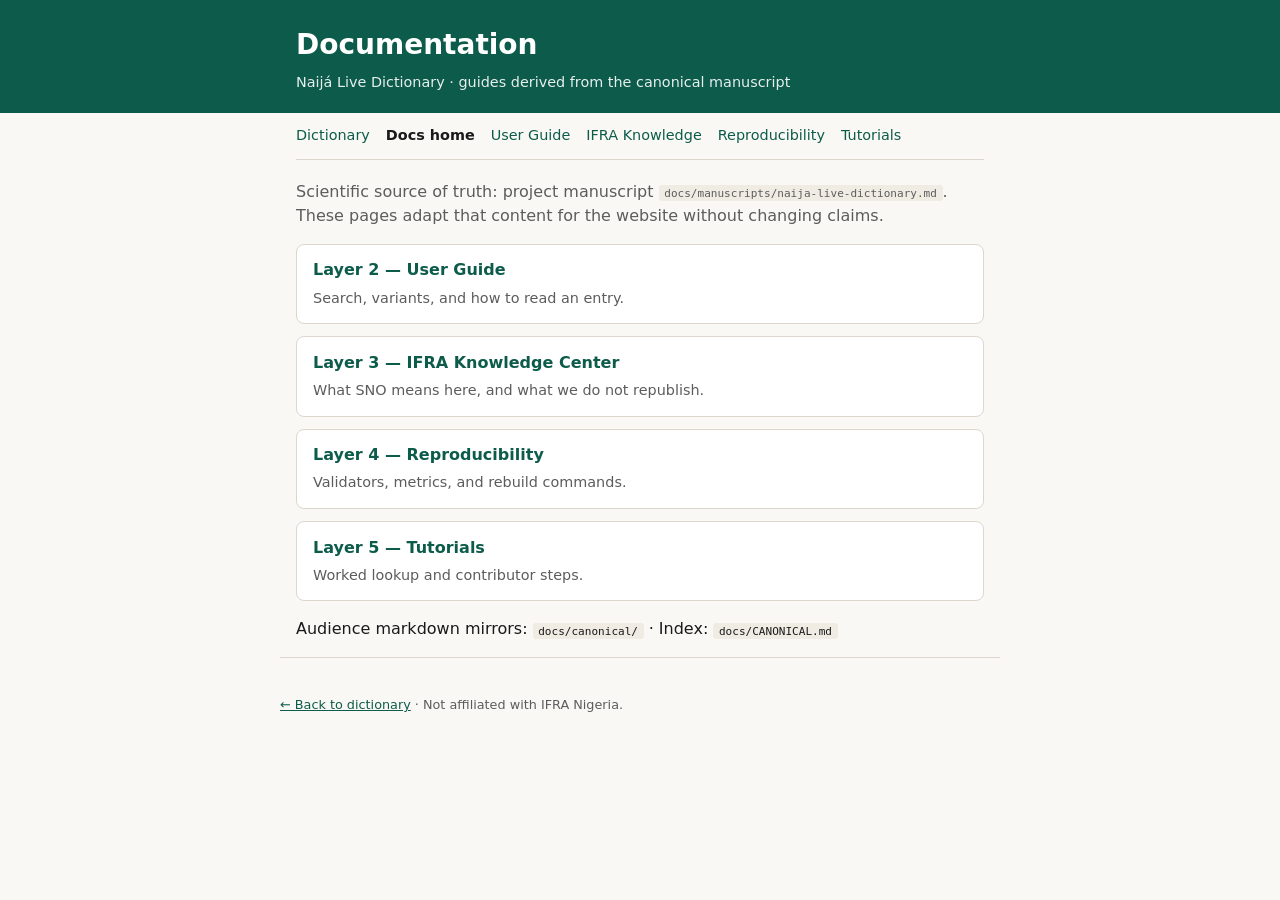
==== web/docs/index.html @ 5d5e9d36 "Publish the Naija Live Dictionary as its own repository. Separate this project from the parent Husse" ====
<!DOCTYPE html>
<html lang="en">
<head>
  <meta charset="utf-8">
  <meta name="viewport" content="width=device-width, initial-scale=1">
  <title>Documentation — Naijá Live Dictionary</title>
  <link rel="stylesheet" href="../style.css">
  <link rel="stylesheet" href="docs.css">
</head>
<body>
  <header class="header">
    <div class="wrap">
      <h1>Documentation</h1>
      <p class="tagline">Naijá Live Dictionary · guides derived from the canonical manuscript</p>
    </div>
  </header>
  <main class="wrap docs-body">
    <nav class="docs-nav" aria-label="Documentation">
      <a href="../">Dictionary</a>
      <a href="./" aria-current="page">Docs home</a>
      <a href="user/">User Guide</a>
      <a href="ifra/">IFRA Knowledge</a>
      <a href="repro/">Reproducibility</a>
      <a href="tutorials/">Tutorials</a>
    </nav>
    <p class="lede">Scientific source of truth: project manuscript <code>docs/manuscripts/naija-live-dictionary.md</code>. These pages adapt that content for the website without changing claims.</p>
    <ul class="docs-card-list">
      <li><a href="user/"><strong>Layer 2 — User Guide</strong><span>Search, variants, and how to read an entry.</span></a></li>
      <li><a href="ifra/"><strong>Layer 3 — IFRA Knowledge Center</strong><span>What SNO means here, and what we do not republish.</span></a></li>
      <li><a href="repro/"><strong>Layer 4 — Reproducibility</strong><span>Validators, metrics, and rebuild commands.</span></a></li>
      <li><a href="tutorials/"><strong>Layer 5 — Tutorials</strong><span>Worked lookup and contributor steps.</span></a></li>
    </ul>
    <p>Audience markdown mirrors: <code>docs/canonical/</code> · Index: <code>docs/CANONICAL.md</code></p>
  </main>
  <footer class="footer wrap">
    <p><a href="../">← Back to dictionary</a> · Not affiliated with IFRA Nigeria.</p>
  </footer>
</body>
</html>
---- web/style.css ----
:root {
  --bg: #faf8f5;
  --surface: #fff;
  --text: #1a1a1a;
  --muted: #5c5c5c;
  --accent: #0d5c4b;
  --accent-light: #e8f3ef;
  --border: #ddd6cc;
  --redirect: #7a4f01;
  --redirect-bg: #fff8eb;
  --radius: 8px;
  --font: system-ui, -apple-system, "Segoe UI", Roboto, sans-serif;
}

* { box-sizing: border-box; }

body {
  margin: 0;
  font-family: var(--font);
  background: var(--bg);
  color: var(--text);
  line-height: 1.5;
}

.wrap { max-width: 720px; margin: 0 auto; padding: 0 1rem; }

.header {
  background: var(--accent);
  color: #fff;
  padding: 1.5rem 0 1.25rem;
}

.header h1 { margin: 0; font-size: 1.5rem; font-weight: 700; }
.tagline { margin: 0.35rem 0 0; opacity: 0.9; font-size: 0.9rem; }

.search-panel { padding: 1.25rem 0 0.5rem; }

#q {
  width: 100%;
  padding: 0.75rem 1rem;
  font-size: 1rem;
  border: 1px solid var(--border);
  border-radius: var(--radius);
  background: var(--surface);
}

#q:focus {
  outline: 2px solid var(--accent);
  outline-offset: 2px;
}

.status { font-size: 0.85rem; color: var(--muted); min-height: 1.25rem; margin: 0.5rem 0 0; }

.redirect {
  background: var(--redirect-bg);
  border: 1px solid #e6c88a;
  border-radius: var(--radius);
  padding: 0.75rem 1rem;
  margin-bottom: 1rem;
  color: var(--redirect);
  font-size: 0.95rem;
}

.redirect strong { color: var(--text); }

.redirect .linkish {
  background: none;
  border: none;
  padding: 0;
  font: inherit;
  color: var(--accent);
  cursor: pointer;
  text-decoration: underline;
}

.hidden { display: none; }

.results { display: flex; flex-direction: column; gap: 0.75rem; padding-bottom: 2rem; }

.card {
  background: var(--surface);
  border: 1px solid var(--border);
  border-radius: var(--radius);
  padding: 1rem 1.1rem;
}

.card-head {
  display: flex;
  flex-wrap: wrap;
  align-items: baseline;
  gap: 0.5rem 0.75rem;
  margin-bottom: 0.35rem;
}

.lemma {
  font-size: 1.35rem;
  font-weight: 700;
  color: var(--accent);
}

.pos {
  font-size: 0.75rem;
  text-transform: uppercase;
  letter-spacing: 0.04em;
  color: var(--muted);
  background: var(--accent-light);
  padding: 0.15rem 0.45rem;
  border-radius: 4px;
}

.defs { margin: 0.35rem 0; }
.defs li { margin: 0.15rem 0; }

.examples {
  margin: 0.5rem 0 0;
  padding-left: 1rem;
  font-size: 0.9rem;
  color: var(--muted);
  border-left: 3px solid var(--border);
}

.examples .example-secondary {
  margin-top: 0.35rem;
  font-size: 0.85rem;
  opacity: 0.92;
}

.examples .ex-label {
  font-size: 0.75rem;
  text-transform: uppercase;
  letter-spacing: 0.03em;
  margin-right: 0.25rem;
  color: var(--muted);
}

.variants {
  margin-top: 0.6rem;
  font-size: 0.85rem;
  color: var(--muted);
}

.variants code {
  background: #f0ebe3;
  padding: 0.1rem 0.35rem;
  border-radius: 3px;
  font-size: 0.8rem;
}

.pron {
  margin-top: 0.5rem;
  font-size: 0.85rem;
  color: var(--muted);
}

.pron-hint {
  font-family: ui-monospace, "Cascadia Code", Consolas, monospace;
  color: var(--text);
}

.notes {
  margin-top: 0.5rem;
  font-size: 0.85rem;
  font-style: italic;
  color: var(--muted);
}

.footer {
  padding: 1.5rem 0 2rem;
  font-size: 0.8rem;
  color: var(--muted);
  border-top: 1px solid var(--border);
}

.footer a { color: var(--accent); }

.footer-note {
  margin: 0.35rem 0 0;
  font-size: 0.8rem;
  opacity: 0.85;
}

.sr-only {
  position: absolute;
  width: 1px;
  height: 1px;
  padding: 0;
  margin: -1px;
  overflow: hidden;
  clip: rect(0, 0, 0, 0);
  border: 0;
}

.empty a { color: var(--accent); }

.err-detail {
  display: block;
  margin-top: 0.75rem;
  font-size: 0.8rem;
  opacity: 0.85;
}

@media (min-width: 600px) {
  .header h1 { font-size: 1.75rem; }
}
---- web/docs/docs.css ----
/* Docs layer — extends web/style.css */
.docs-nav {
  display: flex;
  flex-wrap: wrap;
  gap: 0.5rem 1rem;
  padding: 0.75rem 0;
  border-bottom: 1px solid var(--border);
  margin-bottom: 1.25rem;
  font-size: 0.9rem;
}

.docs-nav a {
  color: var(--accent);
  text-decoration: none;
}

.docs-nav a:hover { text-decoration: underline; }
.docs-nav a[aria-current="page"] {
  font-weight: 700;
  color: var(--text);
}

.docs-body h1 { font-size: 1.5rem; margin: 0 0 0.5rem; color: var(--accent); }
.docs-body h2 { font-size: 1.15rem; margin: 1.5rem 0 0.5rem; }
.docs-body p, .docs-body li { color: var(--text); }
.docs-body .lede { color: var(--muted); margin-top: 0; }
.docs-body code {
  background: #f0ebe3;
  padding: 0.1rem 0.35rem;
  border-radius: 3px;
  font-size: 0.85em;
}
.docs-body pre {
  background: #f0ebe3;
  padding: 0.85rem 1rem;
  border-radius: var(--radius);
  overflow-x: auto;
  font-size: 0.85rem;
}
.docs-body table {
  width: 100%;
  border-collapse: collapse;
  font-size: 0.9rem;
  margin: 0.75rem 0 1.25rem;
}
.docs-body th, .docs-body td {
  border: 1px solid var(--border);
  padding: 0.45rem 0.6rem;
  text-align: left;
}
.docs-body th { background: var(--accent-light); }
.docs-card-list {
  list-style: none;
  padding: 0;
  display: flex;
  flex-direction: column;
  gap: 0.75rem;
}
.docs-card-list a {
  display: block;
  padding: 0.85rem 1rem;
  border: 1px solid var(--border);
  border-radius: var(--radius);
  background: var(--surface);
  color: inherit;
  text-decoration: none;
}
.docs-card-list a:hover { border-color: var(--accent); }
.docs-card-list strong { color: var(--accent); display: block; margin-bottom: 0.2rem; }
.docs-card-list span { color: var(--muted); font-size: 0.9rem; }
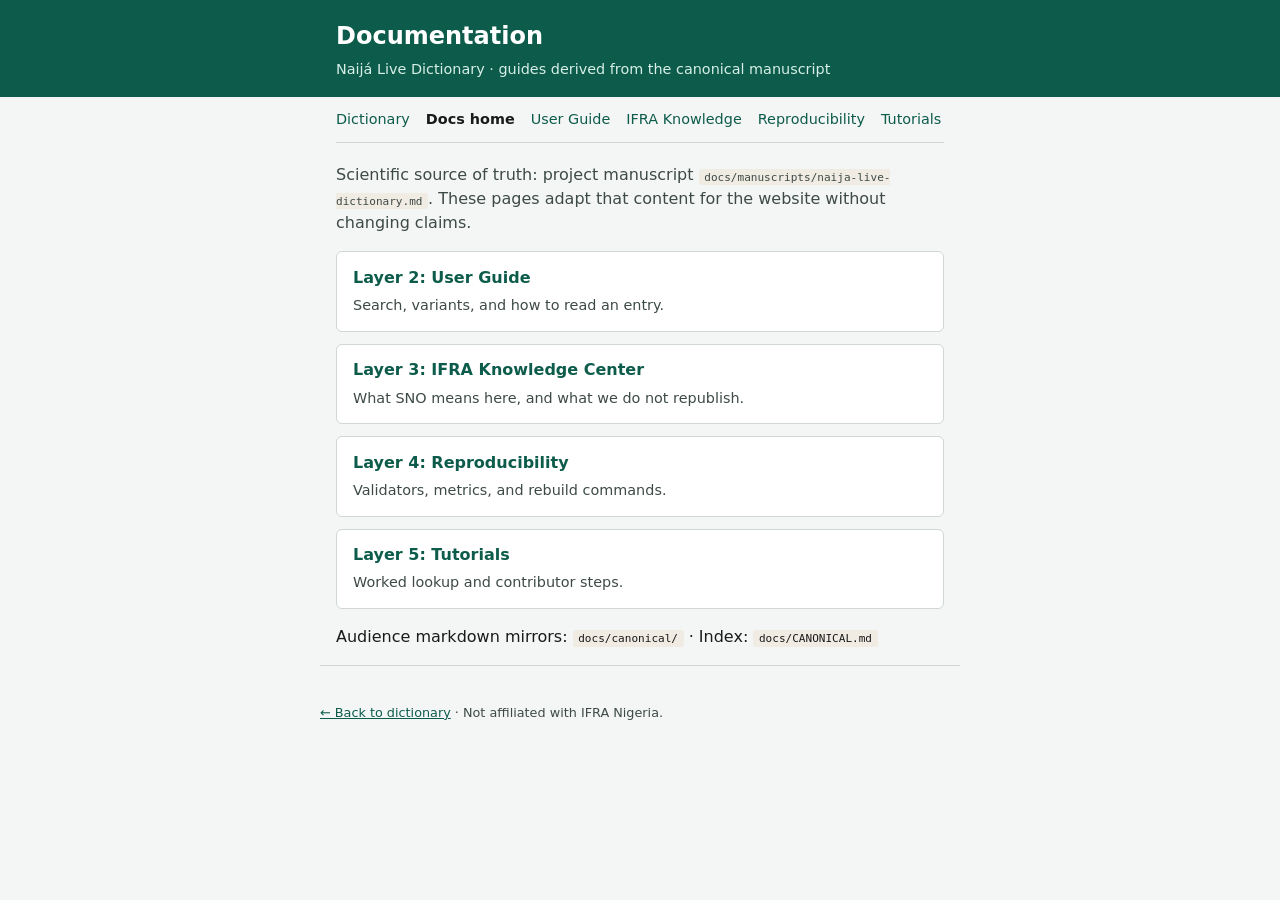
==== commit 95e207b4: "Replace docs em dashes with colons. Clears the detector copy warning on the website layers without c" ====
--- a/web/docs/index.html
+++ b/web/docs/index.html
@@ -3,7 +3,7 @@
 <head>
   <meta charset="utf-8">
   <meta name="viewport" content="width=device-width, initial-scale=1">
-  <title>Documentation — Naijá Live Dictionary</title>
+  <title>Documentation: Naijá Live Dictionary</title>
   <link rel="stylesheet" href="../style.css">
   <link rel="stylesheet" href="docs.css">
 </head>
@@ -25,10 +25,10 @@
     </nav>
     <p class="lede">Scientific source of truth: project manuscript <code>docs/manuscripts/naija-live-dictionary.md</code>. These pages adapt that content for the website without changing claims.</p>
     <ul class="docs-card-list">
-      <li><a href="user/"><strong>Layer 2 — User Guide</strong><span>Search, variants, and how to read an entry.</span></a></li>
-      <li><a href="ifra/"><strong>Layer 3 — IFRA Knowledge Center</strong><span>What SNO means here, and what we do not republish.</span></a></li>
-      <li><a href="repro/"><strong>Layer 4 — Reproducibility</strong><span>Validators, metrics, and rebuild commands.</span></a></li>
-      <li><a href="tutorials/"><strong>Layer 5 — Tutorials</strong><span>Worked lookup and contributor steps.</span></a></li>
+      <li><a href="user/"><strong>Layer 2: User Guide</strong><span>Search, variants, and how to read an entry.</span></a></li>
+      <li><a href="ifra/"><strong>Layer 3: IFRA Knowledge Center</strong><span>What SNO means here, and what we do not republish.</span></a></li>
+      <li><a href="repro/"><strong>Layer 4: Reproducibility</strong><span>Validators, metrics, and rebuild commands.</span></a></li>
+      <li><a href="tutorials/"><strong>Layer 5: Tutorials</strong><span>Worked lookup and contributor steps.</span></a></li>
     </ul>
     <p>Audience markdown mirrors: <code>docs/canonical/</code> · Index: <code>docs/CANONICAL.md</code></p>
   </main>
--- a/web/style.css
+++ b/web/style.css
@@ -1,15 +1,15 @@
 :root {
-  --bg: #faf8f5;
+  --bg: #f4f6f5;
   --surface: #fff;
   --text: #1a1a1a;
-  --muted: #5c5c5c;
+  --muted: #3d4a45;
   --accent: #0d5c4b;
   --accent-light: #e8f3ef;
-  --border: #ddd6cc;
+  --border: #cfd6d3;
   --redirect: #7a4f01;
   --redirect-bg: #fff8eb;
-  --radius: 8px;
-  --font: system-ui, -apple-system, "Segoe UI", Roboto, sans-serif;
+  --radius: 6px;
+  --font: system-ui, -apple-system, "Segoe UI", sans-serif;
 }
 
 * { box-sizing: border-box; }
@@ -22,18 +22,40 @@
   line-height: 1.5;
 }
 
-.wrap { max-width: 720px; margin: 0 auto; padding: 0 1rem; }
+.wrap { max-width: 40rem; margin: 0 auto; padding: 0 1rem; }
 
 .header {
   background: var(--accent);
   color: #fff;
-  padding: 1.5rem 0 1.25rem;
-}
-
-.header h1 { margin: 0; font-size: 1.5rem; font-weight: 700; }
-.tagline { margin: 0.35rem 0 0; opacity: 0.9; font-size: 0.9rem; }
+  padding: 1.15rem 0 1rem;
+}
+
+.header h1 {
+  margin: 0;
+  font-size: 1.35rem;
+  font-weight: 600;
+  text-wrap: balance;
+}
+
+.tagline {
+  margin: 0.3rem 0 0;
+  font-size: 0.9rem;
+  color: #d7efe7;
+}
 
 .search-panel { padding: 1.25rem 0 0.5rem; }
+
+.search-panel label {
+  display: block;
+  font-weight: 600;
+  margin-bottom: 0.25rem;
+}
+
+.field-hint {
+  margin: 0 0 0.5rem;
+  font-size: 0.85rem;
+  color: var(--muted);
+}
 
 #q {
   width: 100%;
@@ -42,11 +64,53 @@
   border: 1px solid var(--border);
   border-radius: var(--radius);
   background: var(--surface);
-}
-
-#q:focus {
+  color: var(--text);
+}
+
+#q::placeholder {
+  color: var(--muted);
+  opacity: 1;
+}
+
+#q:focus { outline: none; }
+
+#q:focus-visible {
   outline: 2px solid var(--accent);
   outline-offset: 2px;
+}
+
+.suggest {
+  list-style: none;
+  margin: 0.35rem 0 0;
+  padding: 0;
+  border: 1px solid var(--border);
+  border-radius: var(--radius);
+  background: var(--surface);
+}
+
+.suggest [role="option"] {
+  display: block;
+  width: 100%;
+  text-align: left;
+  padding: 0.55rem 0.85rem;
+  border: 0;
+  background: none;
+  font: inherit;
+  color: var(--text);
+  cursor: pointer;
+  border-bottom: 1px solid var(--border);
+}
+
+.suggest [role="option"]:last-child { border-bottom: 0; }
+
+.suggest [role="option"]:hover,
+.suggest [role="option"][aria-selected="true"] {
+  background: var(--accent-light);
+}
+
+.suggest [role="option"]:focus-visible {
+  outline: 2px solid var(--accent);
+  outline-offset: -2px;
 }
 
 .status { font-size: 0.85rem; color: var(--muted); min-height: 1.25rem; margin: 0.5rem 0 0; }
@@ -63,7 +127,8 @@
 
 .redirect strong { color: var(--text); }
 
-.redirect .linkish {
+.redirect .linkish,
+.text-btn {
   background: none;
   border: none;
   padding: 0;
@@ -73,7 +138,19 @@
   text-decoration: underline;
 }
 
+.redirect .linkish:hover,
+.text-btn:hover { text-decoration-thickness: 2px; }
+
+.redirect .linkish:focus-visible,
+.text-btn:focus-visible {
+  outline: 2px solid var(--accent);
+  outline-offset: 2px;
+}
+
 .hidden { display: none; }
+
+.idle { margin: 0.75rem 0 0.5rem; color: var(--muted); }
+.idle-actions { margin: 0; }
 
 .results { display: flex; flex-direction: column; gap: 0.75rem; padding-bottom: 2rem; }
 
@@ -94,7 +171,7 @@
 
 .lemma {
   font-size: 1.35rem;
-  font-weight: 700;
+  font-weight: 600;
   color: var(--accent);
 }
 
@@ -113,16 +190,14 @@
 
 .examples {
   margin: 0.5rem 0 0;
-  padding-left: 1rem;
+  padding-left: 1.1rem;
   font-size: 0.9rem;
   color: var(--muted);
-  border-left: 3px solid var(--border);
 }
 
 .examples .example-secondary {
   margin-top: 0.35rem;
   font-size: 0.85rem;
-  opacity: 0.92;
 }
 
 .examples .ex-label {
@@ -140,7 +215,7 @@
 }
 
 .variants code {
-  background: #f0ebe3;
+  background: var(--accent-light);
   padding: 0.1rem 0.35rem;
   border-radius: 3px;
   font-size: 0.8rem;
@@ -176,18 +251,6 @@
 .footer-note {
   margin: 0.35rem 0 0;
   font-size: 0.8rem;
-  opacity: 0.85;
-}
-
-.sr-only {
-  position: absolute;
-  width: 1px;
-  height: 1px;
-  padding: 0;
-  margin: -1px;
-  overflow: hidden;
-  clip: rect(0, 0, 0, 0);
-  border: 0;
 }
 
 .empty a { color: var(--accent); }
@@ -196,9 +259,8 @@
   display: block;
   margin-top: 0.75rem;
   font-size: 0.8rem;
-  opacity: 0.85;
 }
 
 @media (min-width: 600px) {
-  .header h1 { font-size: 1.75rem; }
-}
+  .header h1 { font-size: 1.5rem; }
+}
--- a/web/docs/docs.css
+++ b/web/docs/docs.css
@@ -1,4 +1,4 @@
-/* Docs layer — extends web/style.css */
+/* Docs layer: extends web/style.css */
 .docs-nav {
   display: flex;
   flex-wrap: wrap;
